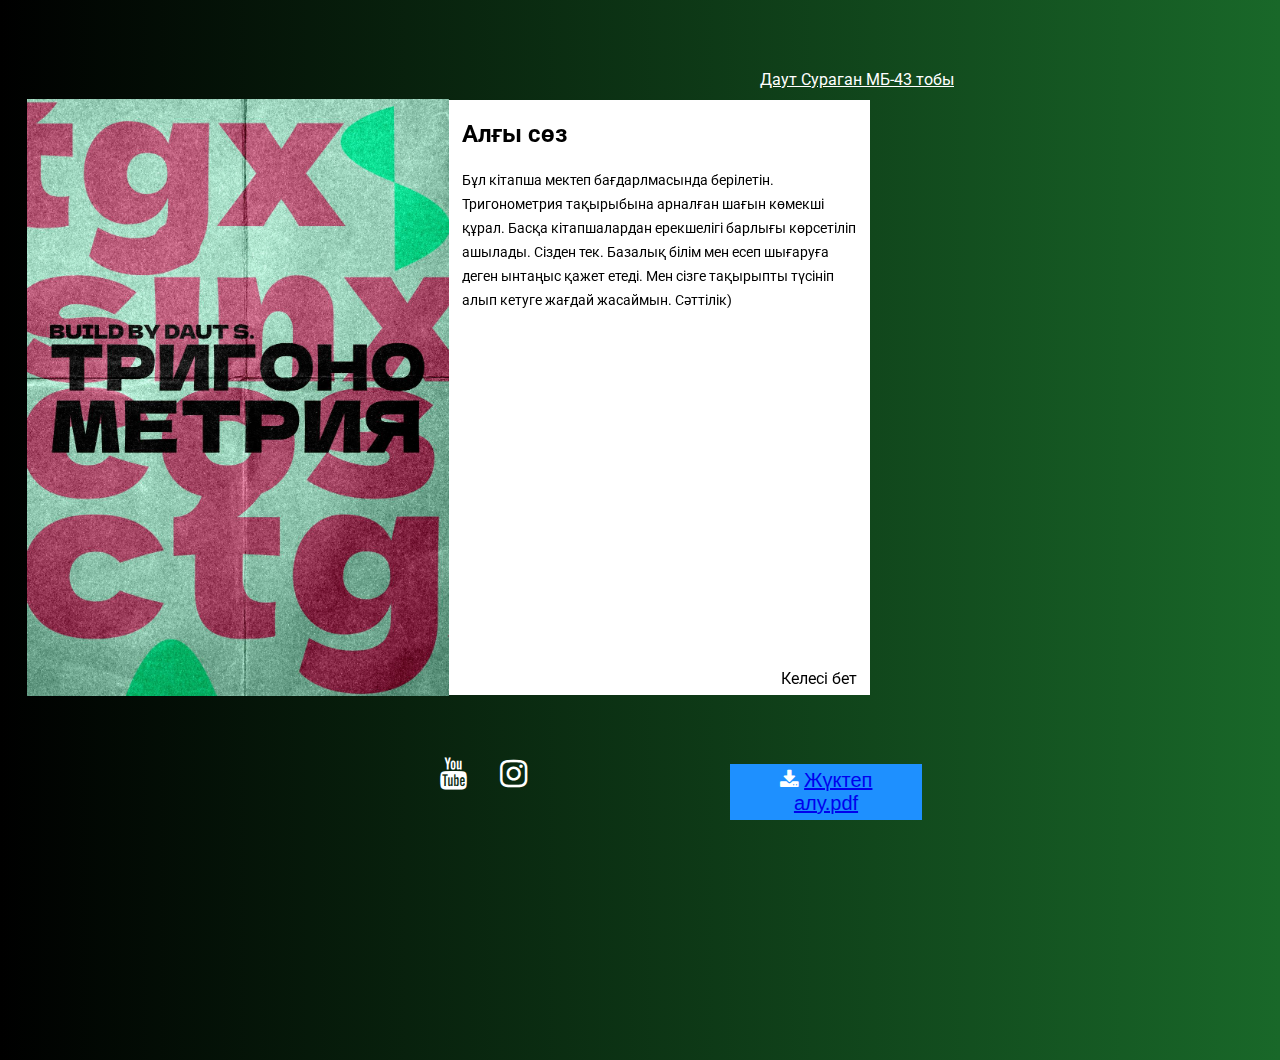
==== index.html @ 5c8c7a4b "Update index.html" ====
<!DOCTYPE html>
<html lang="en">
<head>
    <meta charset="UTF-8">
<meta name="viewport" content="width=720px">
<meta name="google-site-verification" content="ryzD81DssV5sQ0c0U1Rb5aBT3XJnpzGzNEsP1fdbAJc" />
<title>Тригонометрия кітапша</title>

<link rel="stylesheet" href="./style.css">
<link rel="icon"type="image/png" href="https://thumbsnap.com/s/ENhmGqBo.jpg"/>
<link rel="stylesheet" href="https://cdnjs.cloudflare.com/ajax/libs/font-awesome/4.7.0/css/font-awesome.min.css">

<button class="btn" style="width:15%"><i class="fa fa-download"></i> <a href="https://vk.com/doc298975622_650901100?hash=gfm24Olev7HhJ5VVgTlEkZ2PAKj5V3Hz6X0rZ5ijmg8&dl=Ost1YHfQTBwZBLOD9U2ZTI2AIN7sqdgESSMjTz16KX4">Жүктеп алу.pdf</button>

<div class="instagram">
<a href="https://www.instagram.com/dautmantis.exe/" style="color: white" ><i class="fa fa-instagram fa-2x" aria-hidden="true"> </i>
</div>

<div class="MV-23">
<a href="flipbookpages2.jpg" style="color: white"> Даут Сураган МБ-43 тобы </a>
</div>

<div class="youtube">
    <a href="https://www.youtube.com/channel/UCtGnE_4nIh-JMO_pCPwN-yg" target="_blank" style="color: white" ><i class="fa fa-youtube fa-2x"></i></a>
</div>

<body>
<div class="book">
<input type="checkbox" id="c1">
<input type="checkbox" id="c2">
<input type="checkbox" id="c3">

<div id="cover">

<div class="flipbookpages1">
<picture>
  <img src="flipbookpages1.jpg" alt="Инстаға жаз"></div>
  <source srcset="flipbookpages1.jpg" media="(max-width: 600px)">
</picture>
</div>

<div class="flip-book">
<div class="flip" id="p1">
<div class="back">

<picture>
  <source srcset="flipbookpages2.jpg" media="(max-width: 600px)">
  <img src="flipbookpages2.jpg" alt="Инстаға жаз">
</picture>

<label class="back-btn" for="c1"> Алдыңғы бет</label>
</div>
<div class="front">
<h2>Алғы сөз</h2>
<p>Бұл кітапша мектеп бағдарлмасында берілетін. Тригонометрия тақырыбына арналған шағын көмекші құрал. Басқа кітапшалардан ерекшелігі барлығы көрсетіліп ашылады. Сізден тек. Базалық білім мен есеп шығаруға деген ынтаңыс қажет етеді. Мен сізге тақырыпты түсініп алып кетуге жағдай жасаймын. Сәттілік)</p>
<label class="next-btn" for="c1">Келесі бет</label>
  </div>  
</div>

<div class="flip" id="p2">
<div class="back">

<picture>
  <source srcset="flipbookpages2.jpg" media="(max-width: 600px)">
  <img src="flipbookpages3.jpg" alt="Инстаға жаз">
</picture>

<label class="back-btn" for="c2">Алдыңғы бет</label>
</div>
<div class="front">
<h2>1</h2>
<p>sin "cинус" - деп оқылатын тригонометриялық белгілелеу </p>
<label class="next-btn" for="c2">Келесі бет</label>

  </div>  
</div>
    
<div class="flip" id="p3">
<div class="back">
<label class="back-btn" for="c3">Алдыңғы бет</label>
</div>
<div class="front">
<h2>2</h2>
<p>cos "ко-cинус" - деп оқылатын тригонометриялық белгілелеу.</p>
<label class="next-btn" for="c3">Келесі бет</label>
<div calss="book"></div>

  </div>  

</div>
</div>



</div>
</body>
</html>
---- style.css ----
@import url('https://fonts.googleapis.com/css2?family=Roboto:ital,wght@0,100;0,300;0,400;0,500;0,700;0,900;1,100;1,300;1,400;1,500;1,700;1,900&display=swap');
html{
    height: -webkit-fill-availabale;
}

body{
    height: 100vh;
    height: -webkit-fill-availabale;
    position: relative;
    font-family: "Roboto", sans-serif;
    background: linear-gradient(90deg, #000 0%, #196829 100%);
    padding: 70px 10px;
    margin: 10px 0px;
    justify-content: center;
    flex-direction: column;
}
    bottom: 1px;

    
}
input{
    display: none;
    
}
img{
    width: 100%;
    height: 100%;
    bottom: 100px;
    right: 10px;
    display: flex;
    float: right;

}
.flipbookpages1{
    position: relative;
    bottom: 0px;
    right: 400px
}
.book{
    display: flex;
    float: right;
    bottom:1px;
    right: 3px
}
#cover{
    width: 422px;
    height: 595px;
    
}
.flip-book{
    width: 421px;
    height: 595px;
    position: relative;
    perspective: 1500px;
    bottom: -1px;
    right:400px
}
.flip{
    width: 100%;
    height: 100%;
    position: absolute;
    top: 0;
    left: 0;
    transform-origin: left;
    transform-style: preserve-3d;
    transform: rotateY(0deg);
    transition: .6s;
    color: #000;
}
p{
    font-size: 14px;
    line-height: 24px;
}
.front{
    position: absolute;
    width: 100%;
    height: 100%;
    top: 0;
    left: 0;
    background-color: #fff;
    box-sizing: border-box;
    padding: 0 13px;
    box-shadow: inset 20px 0 50px rgba(0,0,0,0.5) 0 2px 5px rgba(0,0,0,.5);

}
.back{
    position: absolute;
    width: 100%;
    height: 100%;
    top: 0;
    left: 0;
    z-index: 99;
    transform: rotateY(180deg);
    backface-visibility: hidden;
    background-color: #000;
}
.next-btn{
    position: absolute;
    bottom: 7px;
    right: 13px;
    cursor: pointer;
    color: #000;
}
.back-btn{
    position: absolute;
    bottom: 7px;
    right: 95px;
    cursor: pointer;
    color: #fff;
}

.btn {
  position: absolute;
  background-color: DodgerBlue;
  border: none;
  color: white;
  padding: 5px 20px;
  cursor: pointer;
  font-size: 20px;
  bottom: 230px;
  left: 730px;

}
.btn:hover {
  background-color: RoyalBlue;
}

.instagram {
  position: absolute;
  margin: 10px 10px;
  padding-inline: 480px 10px;
  bottom: 250px;
  
}

.youtube  {
  position: absolute;
  margin: 10px 10px;
  padding-inline: 420px 10px;
  bottom: 250px;


}

.MV-23 {
    position: relative;
    column-span: white;
    bottom: 10px;
    left: 750px;
}

#p1{
    z-index: 3;    
}
#p2{
    z-index: 2;    
}
#p3{
    z-index: 1;    
}
#c1:checked ~ .flip-book #p1{
    transform: rotateY(-180deg);
    z-index: 1;    
}
#c2:checked ~ .flip-book #p2{
    transform: rotateY(-180deg);    
    z-index: 2;
}
#c3:checked ~ .flip-book #p3{
    transform: rotateY(-180deg);
    z-index: 3;    
}
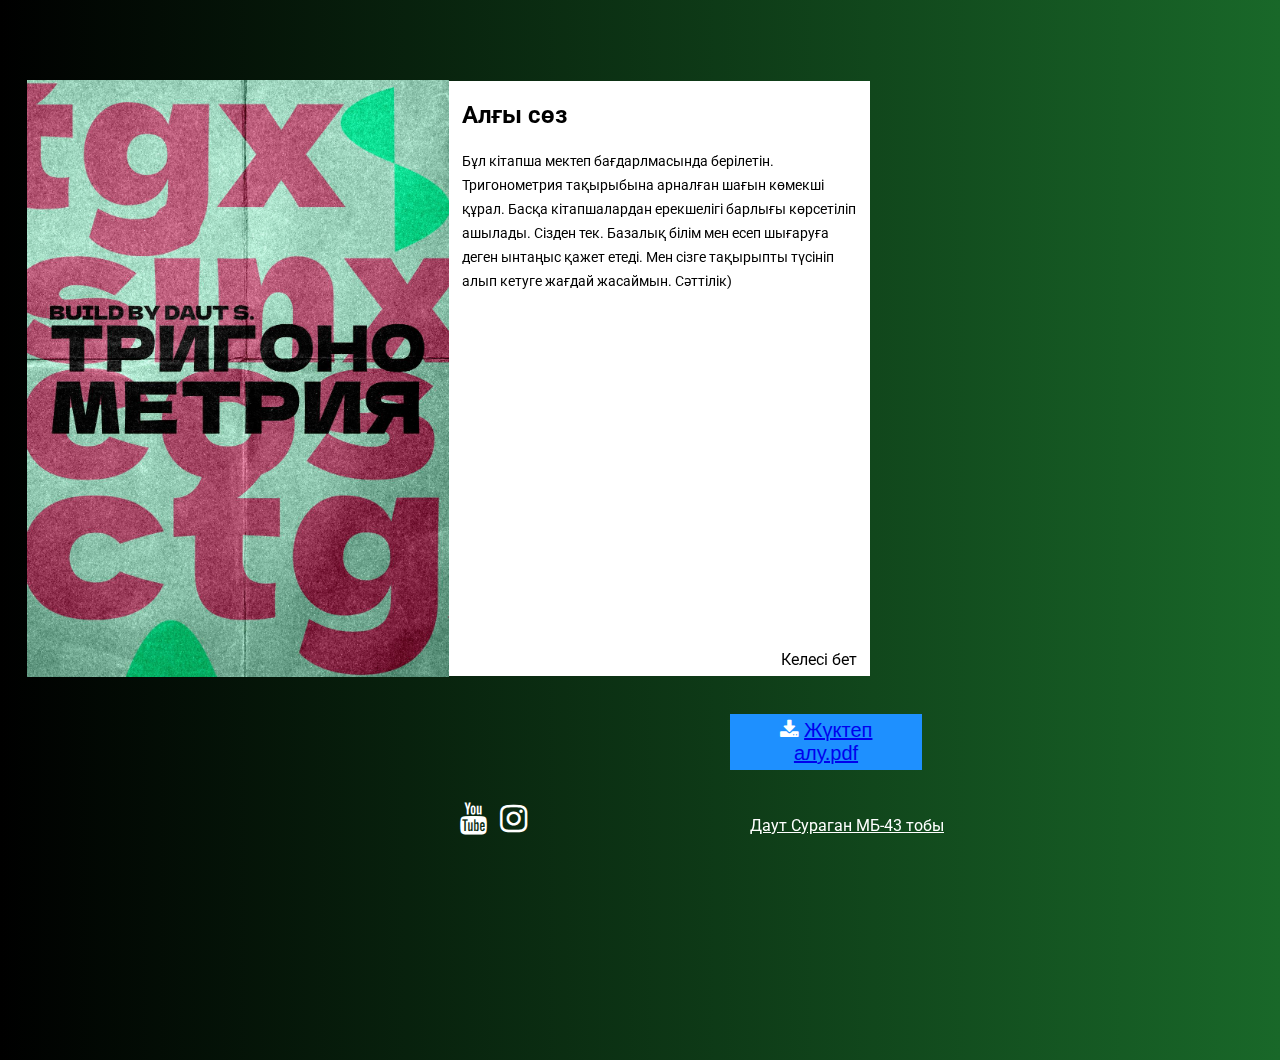
==== commit 3bcce0fa: "08-12-22 .2-41" ====
--- a/index.html
+++ b/index.html
@@ -2,7 +2,7 @@
 <html lang="en">
 <head>
     <meta charset="UTF-8">
-<meta name="viewport" content="width=720px">
+<meta name="viewport" content="width=720px, initial-scale=0.8, maximum-scale=0.9, user-scalable=yes">
 <meta name="google-site-verification" content="ryzD81DssV5sQ0c0U1Rb5aBT3XJnpzGzNEsP1fdbAJc" />
 <title>Тригонометрия кітапша</title>
 
--- a/style.css
+++ b/style.css
@@ -117,7 +117,7 @@
   padding: 5px 20px;
   cursor: pointer;
   font-size: 20px;
-  bottom: 230px;
+  bottom: 280px;
   left: 730px;
 
 }
@@ -127,26 +127,27 @@
 
 .instagram {
   position: absolute;
-  margin: 10px 10px;
-  padding-inline: 480px 10px;
-  bottom: 250px;
+  margin: 15px auto;
+  padding-inline: 490px 10px;
+  bottom: 200px;
   
 }
 
 .youtube  {
   position: absolute;
-  margin: 10px 10px;
-  padding-inline: 420px 10px;
-  bottom: 250px;
+  margin: 10px auto;
+  padding-inline: 450px 10px;
+  bottom: 205px;
 
 
 }
 
 .MV-23 {
-    position: relative;
+    position: fixed;
     column-span: white;
-    bottom: 10px;
+    bottom: 65px;
     left: 750px;
+   
 }
 
 #p1{
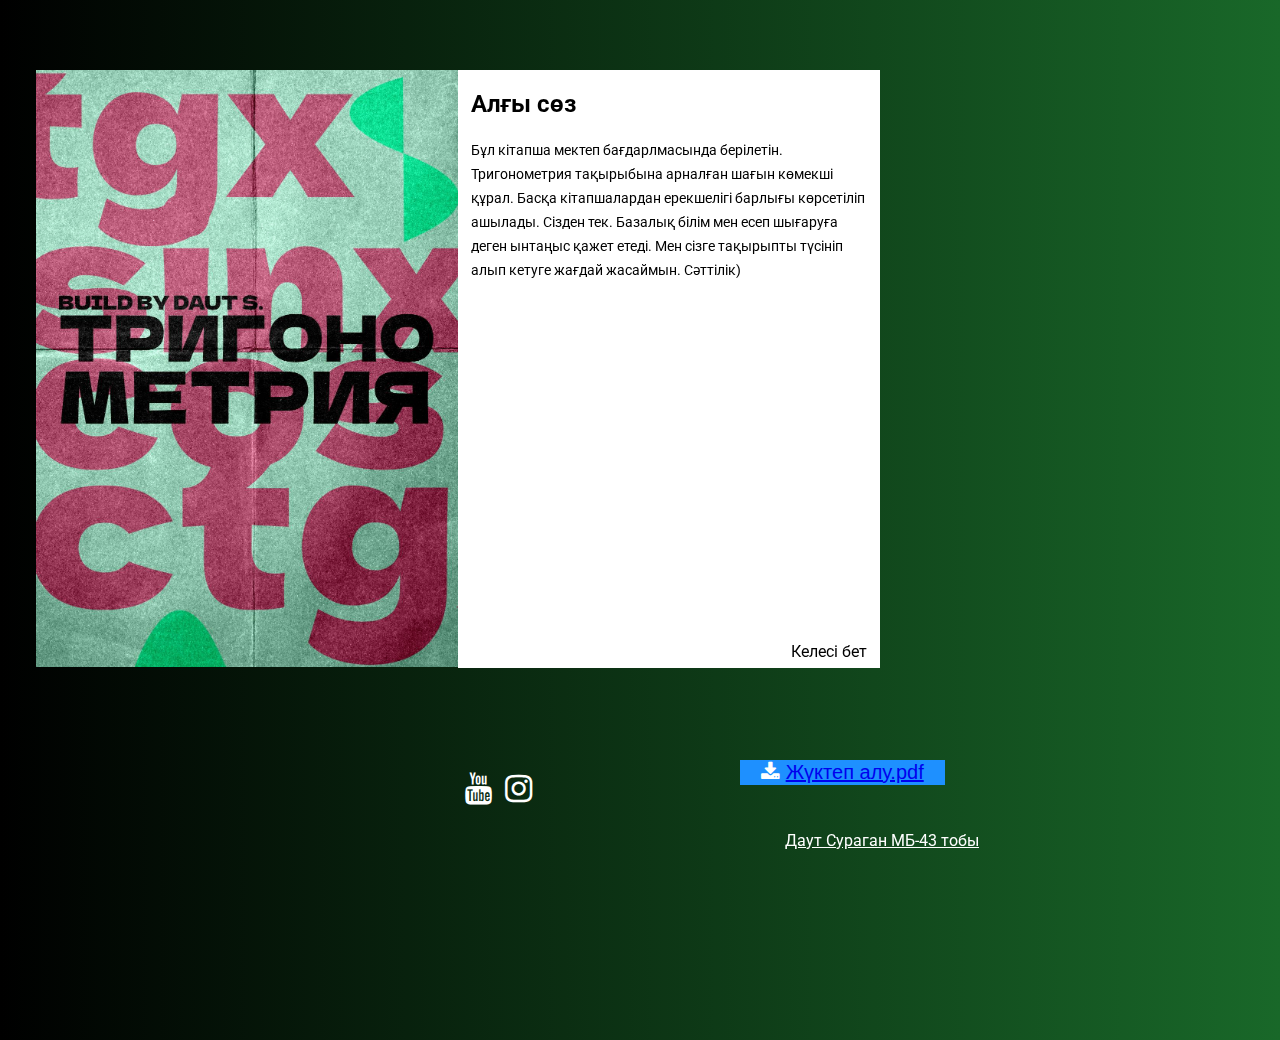
==== commit 1c2d0d7a: "23.12.22" ====
--- a/index.html
+++ b/index.html
@@ -2,7 +2,7 @@
 <html lang="en">
 <head>
     <meta charset="UTF-8">
-<meta name="viewport" content="width=720px, initial-scale=0.8, maximum-scale=0.9, user-scalable=yes">
+<meta name="viewport" content="width=device-width, initial-scale=1, maximum-scale=0.9, user-scalable=yes">
 <meta name="google-site-verification" content="ryzD81DssV5sQ0c0U1Rb5aBT3XJnpzGzNEsP1fdbAJc" />
 <title>Тригонометрия кітапша</title>
 
@@ -10,7 +10,7 @@
 <link rel="icon"type="image/png" href="https://thumbsnap.com/s/ENhmGqBo.jpg"/>
 <link rel="stylesheet" href="https://cdnjs.cloudflare.com/ajax/libs/font-awesome/4.7.0/css/font-awesome.min.css">
 
-<button class="btn" style="width:15%"><i class="fa fa-download"></i> <a href="https://vk.com/doc298975622_650901100?hash=gfm24Olev7HhJ5VVgTlEkZ2PAKj5V3Hz6X0rZ5ijmg8&dl=Ost1YHfQTBwZBLOD9U2ZTI2AIN7sqdgESSMjTz16KX4">Жүктеп алу.pdf</button>
+<button class="btn" style="width:16%"><i class="fa fa-download"></i> <a href="https://vk.com/doc298975622_650901100?hash=gfm24Olev7HhJ5VVgTlEkZ2PAKj5V3Hz6X0rZ5ijmg8&dl=Ost1YHfQTBwZBLOD9U2ZTI2AIN7sqdgESSMjTz16KX4">Жүктеп алу.pdf</button>
 
 <div class="instagram">
 <a href="https://www.instagram.com/dautmantis.exe/" style="color: white" ><i class="fa fa-instagram fa-2x" aria-hidden="true"> </i>
--- a/style.css
+++ b/style.css
@@ -9,17 +9,18 @@
     position: relative;
     font-family: "Roboto", sans-serif;
     background: linear-gradient(90deg, #000 0%, #196829 100%);
-    padding: 70px 10px;
+    padding-width: 2em;
+    padding:60px 0px;
     margin: 10px 0px;
     justify-content: center;
     flex-direction: column;
 }
-    bottom: 1px;
+
 
     
 }
 input{
-    display: none;
+    display: grid;
     
 }
 img{
@@ -44,18 +45,19 @@
 }
 #cover{
     width: 422px;
-    height: 595px;
-    
-}
-.flip-book{
-    width: 421px;
-    height: 595px;
+    height: 596px;
+    
+}
+.flip-book {
+    width: 422px;
+    height: 597.5px;
     position: relative;
     perspective: 1500px;
-    bottom: -1px;
+    bottom: 0px;
     right:400px
-}
-.flip{
+    
+}
+.flip {
     width: 100%;
     height: 100%;
     position: absolute;
@@ -66,12 +68,13 @@
     transform: rotateY(0deg);
     transition: .6s;
     color: #000;
+
 }
 p{
     font-size: 14px;
     line-height: 24px;
 }
-.front{
+.front {
     position: absolute;
     width: 100%;
     height: 100%;
@@ -110,15 +113,15 @@
 }
 
 .btn {
-  position: absolute;
+  position: relative;
   background-color: DodgerBlue;
   border: none;
   color: white;
-  padding: 5px 20px;
   cursor: pointer;
   font-size: 20px;
-  bottom: 280px;
-  left: 730px;
+  bottom: 60px;
+  top: 690px;
+  left: 740px;
 
 }
 .btn:hover {
@@ -128,16 +131,16 @@
 .instagram {
   position: absolute;
   margin: 15px auto;
-  padding-inline: 490px 10px;
-  bottom: 200px;
+  padding-inline: 505px 10px;
+  bottom: 210px;
   
 }
 
 .youtube  {
   position: absolute;
   margin: 10px auto;
-  padding-inline: 450px 10px;
-  bottom: 205px;
+  padding-inline: 465px 10px;
+  bottom: 215px;
 
 
 }
@@ -145,8 +148,8 @@
 .MV-23 {
     position: fixed;
     column-span: white;
-    bottom: 65px;
-    left: 750px;
+    bottom: 50px;
+    left: 785px;
    
 }
 
@@ -171,3 +174,38 @@
     transform: rotateY(-180deg);
     z-index: 3;    
 }
+
+@media only screen and (max-width: 1272px) {
+  .instagram {
+    top: 885px;
+    left: -350px;
+   }
+   .youtube {
+    top: 887px;
+    left: -350px;
+   }
+   .MV-23 {
+    top: 1000px;
+    left: 314px;
+   }
+   .btn {
+    top: 830px;
+    left: 345px;
+    height: 5%;
+   }
+   .flipbookpages1 {
+    left: 19px;
+    top: 190px;
+    width: 380px;
+    height: 525px;
+    }
+    .flip-book {
+    left: -23px;
+    top: 190px; 
+    width: 380px;
+    height: 525px;
+    }
+    .book {
+    left: -10px;
+    }
+}
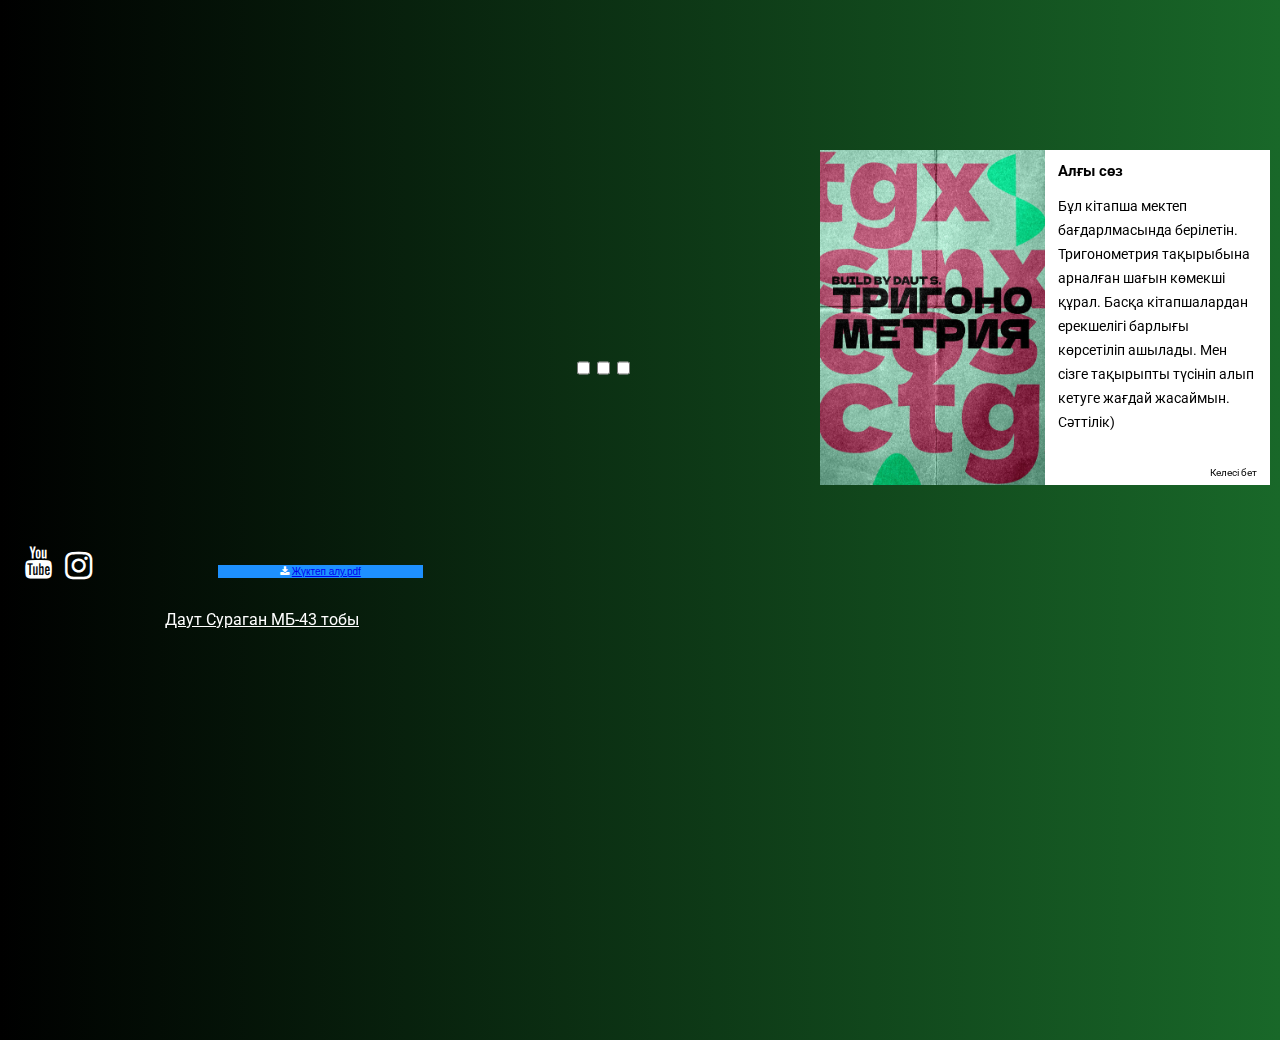
==== commit 7373952d: "231222.4.02" ====
--- a/index.html
+++ b/index.html
@@ -52,7 +52,7 @@
 </div>
 <div class="front">
 <h2>Алғы сөз</h2>
-<p>Бұл кітапша мектеп бағдарлмасында берілетін. Тригонометрия тақырыбына арналған шағын көмекші құрал. Басқа кітапшалардан ерекшелігі барлығы көрсетіліп ашылады. Сізден тек. Базалық білім мен есеп шығаруға деген ынтаңыс қажет етеді. Мен сізге тақырыпты түсініп алып кетуге жағдай жасаймын. Сәттілік)</p>
+<p>Бұл кітапша мектеп бағдарлмасында берілетін. Тригонометрия тақырыбына арналған шағын көмекші құрал. Басқа кітапшалардан ерекшелігі барлығы көрсетіліп ашылады. Мен сізге тақырыпты түсініп алып кетуге жағдай жасаймын. Сәттілік)</p>
 <label class="next-btn" for="c1">Келесі бет</label>
   </div>  
 </div>
--- a/style.css
+++ b/style.css
@@ -27,7 +27,7 @@
     width: 100%;
     height: 100%;
     bottom: 100px;
-    right: 10px;
+    right: 100px;
     display: flex;
     float: right;
 
@@ -175,37 +175,71 @@
     z-index: 3;    
 }
 
-@media only screen and (max-width: 1272px) {
+@media only screen and (max-width: 823px) {
   .instagram {
-    top: 885px;
-    left: -350px;
+    top: 625px;
+    left: -440px;
    }
    .youtube {
-    top: 887px;
-    left: -350px;
+    top: 627px;
+    left: -440px;
    }
    .MV-23 {
-    top: 1000px;
-    left: 314px;
+    top: 800px;
+    left: 210px;
    }
    .btn {
-    top: 830px;
-    left: 345px;
-    height: 5%;
+    top: 580px;
+    left: 260px;
+
    }
    .flipbookpages1 {
-    left: 19px;
-    top: 190px;
-    width: 380px;
-    height: 525px;
+    left: 125px;
+    top: 120px;
+    width: 270px;
+    height: 370px;
     }
     .flip-book {
-    left: -23px;
-    top: 190px; 
-    width: 380px;
-    height: 525px;
-    }
-    .book {
-    left: -10px;
-    }
-}
+    left: -25.5px;
+    top: 120px; 
+    width: 275px;
+    height: 368px;
+    }
+}
+
+@media only screen and (min-height: 423px) {
+  .instagram {
+    top: 525px;
+    left: -440px;
+   }
+   .youtube {
+    top: 527px;
+    left: -440px;
+   }
+   .MV-23 {
+    top: 610px;
+    left: 165px;
+   }
+   .btn {
+    top: 490px;
+    left: 218px;
+    font-size: 10px;
+    width: 200px;
+   }
+   .flipbookpages1 {
+    left: 186.5px;
+    top: 80px;
+    width: 225px;
+    height: 335px;
+    }
+    .flip-book {
+    font-size: 10px;
+    left: -10.5px;
+    top: 80px; 
+    width: 225px;
+    height: 335px;
+    }
+    .back-btn{
+    bottom: 5px;
+    right: 50px;
+}
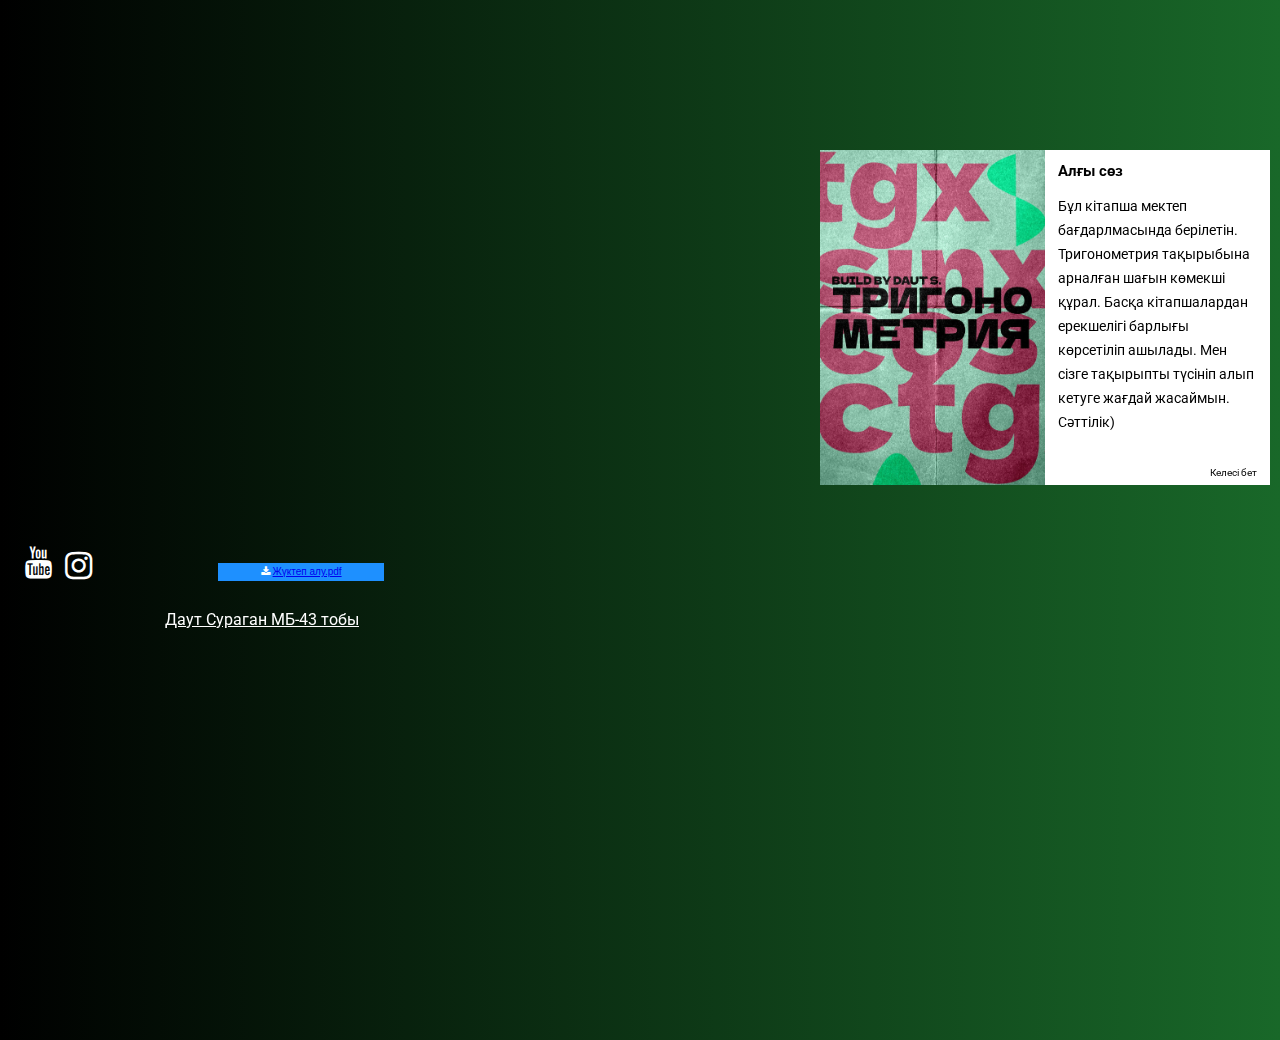
==== commit 608e6762: "123" ====
--- a/index.html
+++ b/index.html
@@ -7,10 +7,13 @@
 <title>Тригонометрия кітапша</title>
 
 <link rel="stylesheet" href="./style.css">
-<link rel="icon"type="image/png" href="https://thumbsnap.com/s/ENhmGqBo.jpg"/>
+<link rel="icon"type="image/png" href="https://lh3.googleusercontent.com/[base64]s970-no?authuser=0"/>
 <link rel="stylesheet" href="https://cdnjs.cloudflare.com/ajax/libs/font-awesome/4.7.0/css/font-awesome.min.css">
 
-<button class="btn" style="width:16%"><i class="fa fa-download"></i> <a href="https://vk.com/doc298975622_650901100?hash=gfm24Olev7HhJ5VVgTlEkZ2PAKj5V3Hz6X0rZ5ijmg8&dl=Ost1YHfQTBwZBLOD9U2ZTI2AIN7sqdgESSMjTz16KX4">Жүктеп алу.pdf</button>
+<button class="btn" style="height:2%; width:13%">
+  <i class="fa fa-download"></i> 
+  <a href="https://vk.com/doc298975622_650901100?hash=gfm24Olev7HhJ5VVgTlEkZ2PAKj5V3Hz6X0rZ5ijmg8&dl=Ost1YHfQTBwZBLOD9U2ZTI2AIN7sqdgESSMjTz16KX4">Жүктеп алу.pdf</a>
+</button>
 
 <div class="instagram">
 <a href="https://www.instagram.com/dautmantis.exe/" style="color: white" ><i class="fa fa-instagram fa-2x" aria-hidden="true"> </i>
--- a/style.css
+++ b/style.css
@@ -16,13 +16,11 @@
     flex-direction: column;
 }
 
-
-    
-}
 input{
     display: grid;
     
 }
+
 img{
     width: 100%;
     height: 100%;
@@ -34,13 +32,13 @@
 }
 .flipbookpages1{
     position: relative;
-    bottom: 0px;
-    right: 400px
+    bottom: 10000px;
+    right: 4000px
 }
 .book{
     display: flex;
     float: right;
-    bottom:1px;
+    bottom:10px;
     right: 3px
 }
 #cover{
@@ -119,9 +117,9 @@
   color: white;
   cursor: pointer;
   font-size: 20px;
-  bottom: 60px;
-  top: 690px;
-  left: 740px;
+  bottom: 6px;
+  top: 69px;
+  left: 70px;
 
 }
 .btn:hover {
@@ -175,7 +173,7 @@
     z-index: 3;    
 }
 
-@media only screen and (max-width: 823px) {
+@media only screen and (min-width: 823px) {
   .instagram {
     top: 625px;
     left: -440px;
@@ -243,3 +241,28 @@
     bottom: 5px;
     right: 50px;
 }
+@media only screen and (min-width: 1400px) {
+  .instagram {
+    margin-top: 30px;
+    margin-left: 510px;
+  }
+  .youtube {
+    margin-top: 28px;
+    margin-left: 515px;
+  }
+  .btn {
+    margin-top: 20px;
+    margin-left: 440px;
+  }
+  .MV-23 {
+    margin-top: 20px;
+    margin-left: 500px;
+  }
+   .flipbookpages1 {
+    margin-top: 20px;
+    margin-left: -525px;
+ }
+  .flip {
+    margin-top: 20px;
+    margin-left: -525px;
+ }
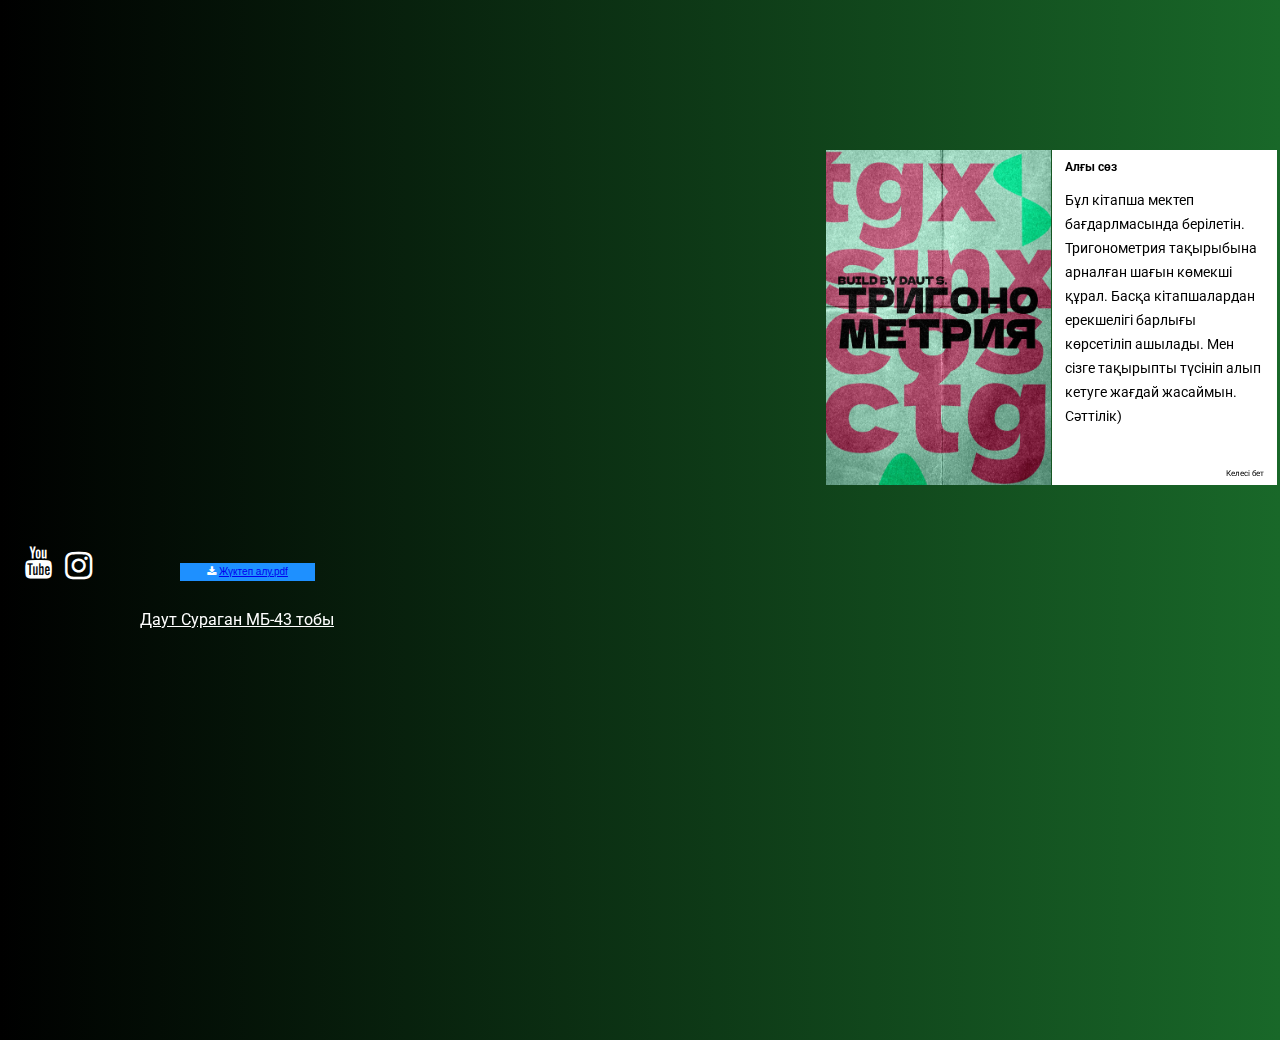
==== commit 46ecf54f: "123" ====
--- a/index.html
+++ b/index.html
@@ -10,7 +10,7 @@
 <link rel="icon"type="image/png" href="https://lh3.googleusercontent.com/[base64]s970-no?authuser=0"/>
 <link rel="stylesheet" href="https://cdnjs.cloudflare.com/ajax/libs/font-awesome/4.7.0/css/font-awesome.min.css">
 
-<button class="btn" style="height:2%; width:13%">
+<button class="btn">
   <i class="fa fa-download"></i> 
   <a href="https://vk.com/doc298975622_650901100?hash=gfm24Olev7HhJ5VVgTlEkZ2PAKj5V3Hz6X0rZ5ijmg8&dl=Ost1YHfQTBwZBLOD9U2ZTI2AIN7sqdgESSMjTz16KX4">Жүктеп алу.pdf</a>
 </button>
--- a/style.css
+++ b/style.css
@@ -116,16 +116,12 @@
   border: none;
   color: white;
   cursor: pointer;
-  font-size: 20px;
-  bottom: 6px;
-  top: 69px;
-  left: 70px;
-
+  max-width: 15vh;
+  min-height: 2vh;
 }
 .btn:hover {
   background-color: RoyalBlue;
 }
-
 .instagram {
   position: absolute;
   margin: 15px auto;
@@ -172,39 +168,6 @@
     transform: rotateY(-180deg);
     z-index: 3;    
 }
-
-@media only screen and (min-width: 823px) {
-  .instagram {
-    top: 625px;
-    left: -440px;
-   }
-   .youtube {
-    top: 627px;
-    left: -440px;
-   }
-   .MV-23 {
-    top: 800px;
-    left: 210px;
-   }
-   .btn {
-    top: 580px;
-    left: 260px;
-
-   }
-   .flipbookpages1 {
-    left: 125px;
-    top: 120px;
-    width: 270px;
-    height: 370px;
-    }
-    .flip-book {
-    left: -25.5px;
-    top: 120px; 
-    width: 275px;
-    height: 368px;
-    }
-}
-
 @media only screen and (min-height: 423px) {
   .instagram {
     top: 525px;
@@ -216,23 +179,23 @@
    }
    .MV-23 {
     top: 610px;
-    left: 165px;
+    left: 140px;
    }
    .btn {
     top: 490px;
-    left: 218px;
+    left: 180px;
     font-size: 10px;
-    width: 200px;
-   }
+    width: 50%
+}
    .flipbookpages1 {
-    left: 186.5px;
+    left: 193.1px;
     top: 80px;
     width: 225px;
     height: 335px;
     }
     .flip-book {
-    font-size: 10px;
-    left: -10.5px;
+    font-size: 8px;
+    left: -3.5px;
     top: 80px; 
     width: 225px;
     height: 335px;
@@ -252,11 +215,13 @@
   }
   .btn {
     margin-top: 20px;
-    margin-left: 440px;
+    margin-left: 530px;
+    width: 50%;
+    min-width: 100px;
   }
   .MV-23 {
     margin-top: 20px;
-    margin-left: 500px;
+    margin-left: 532px;
   }
    .flipbookpages1 {
     margin-top: 20px;
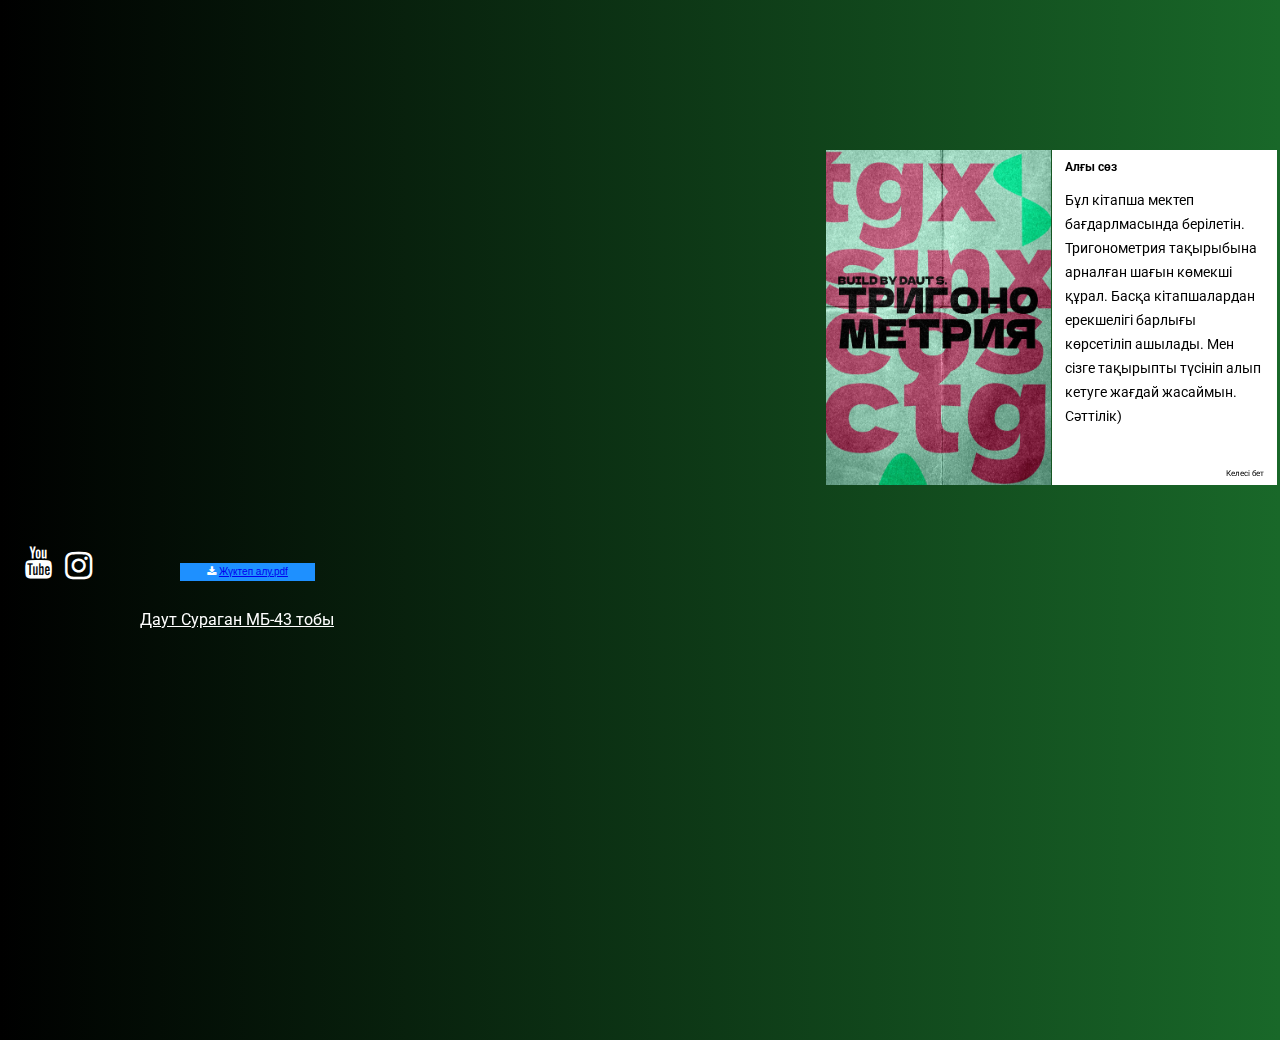
==== commit fb69b222: "Update index.html" ====
--- a/index.html
+++ b/index.html
@@ -5,6 +5,20 @@
 <meta name="viewport" content="width=device-width, initial-scale=1, maximum-scale=0.9, user-scalable=yes">
 <meta name="google-site-verification" content="ryzD81DssV5sQ0c0U1Rb5aBT3XJnpzGzNEsP1fdbAJc" />
 <title>Тригонометрия кітапша</title>
+
+<!--Start of Tawk.to Script-->
+<script type="text/javascript">
+var Tawk_API=Tawk_API||{}, Tawk_LoadStart=new Date();
+(function(){
+var s1=document.createElement("script"),s0=document.getElementsByTagName("script")[0];
+s1.async=true;
+s1.src='https://embed.tawk.to/6439a41a4247f20fefebb3a5/1gu0ii2ns';
+s1.charset='UTF-8';
+s1.setAttribute('crossorigin','*');
+s0.parentNode.insertBefore(s1,s0);
+})();
+</script>
+<!--End of Tawk.to Script-->
 
 <link rel="stylesheet" href="./style.css">
 <link rel="icon"type="image/png" href="https://lh3.googleusercontent.com/[base64]s970-no?authuser=0"/>
@@ -16,7 +30,7 @@
 </button>
 
 <div class="instagram">
-<a href="https://www.instagram.com/dautmantis.exe/" style="color: white" ><i class="fa fa-instagram fa-2x" aria-hidden="true"> </i>
+<a href="https://www.instagram.com/dautmantis.exe/" style="color: white" ><i class="fa fa-instagram fa-2x" aria-hidden="true"> </i></a>
 </div>
 
 <div class="MV-23">
@@ -96,5 +110,7 @@
 
 
 </div>
+
+
 </body>
 </html>--- a/style.css
+++ b/style.css
@@ -104,10 +104,14 @@
 }
 .back-btn{
     position: absolute;
-    bottom: 7px;
-    right: 95px;
+    text-transform: 10px;
+    width: 200px;
+    height: 9px;
     cursor: pointer;
     color: #fff;
+    top: 317px;
+
+
 }
 
 .btn {
